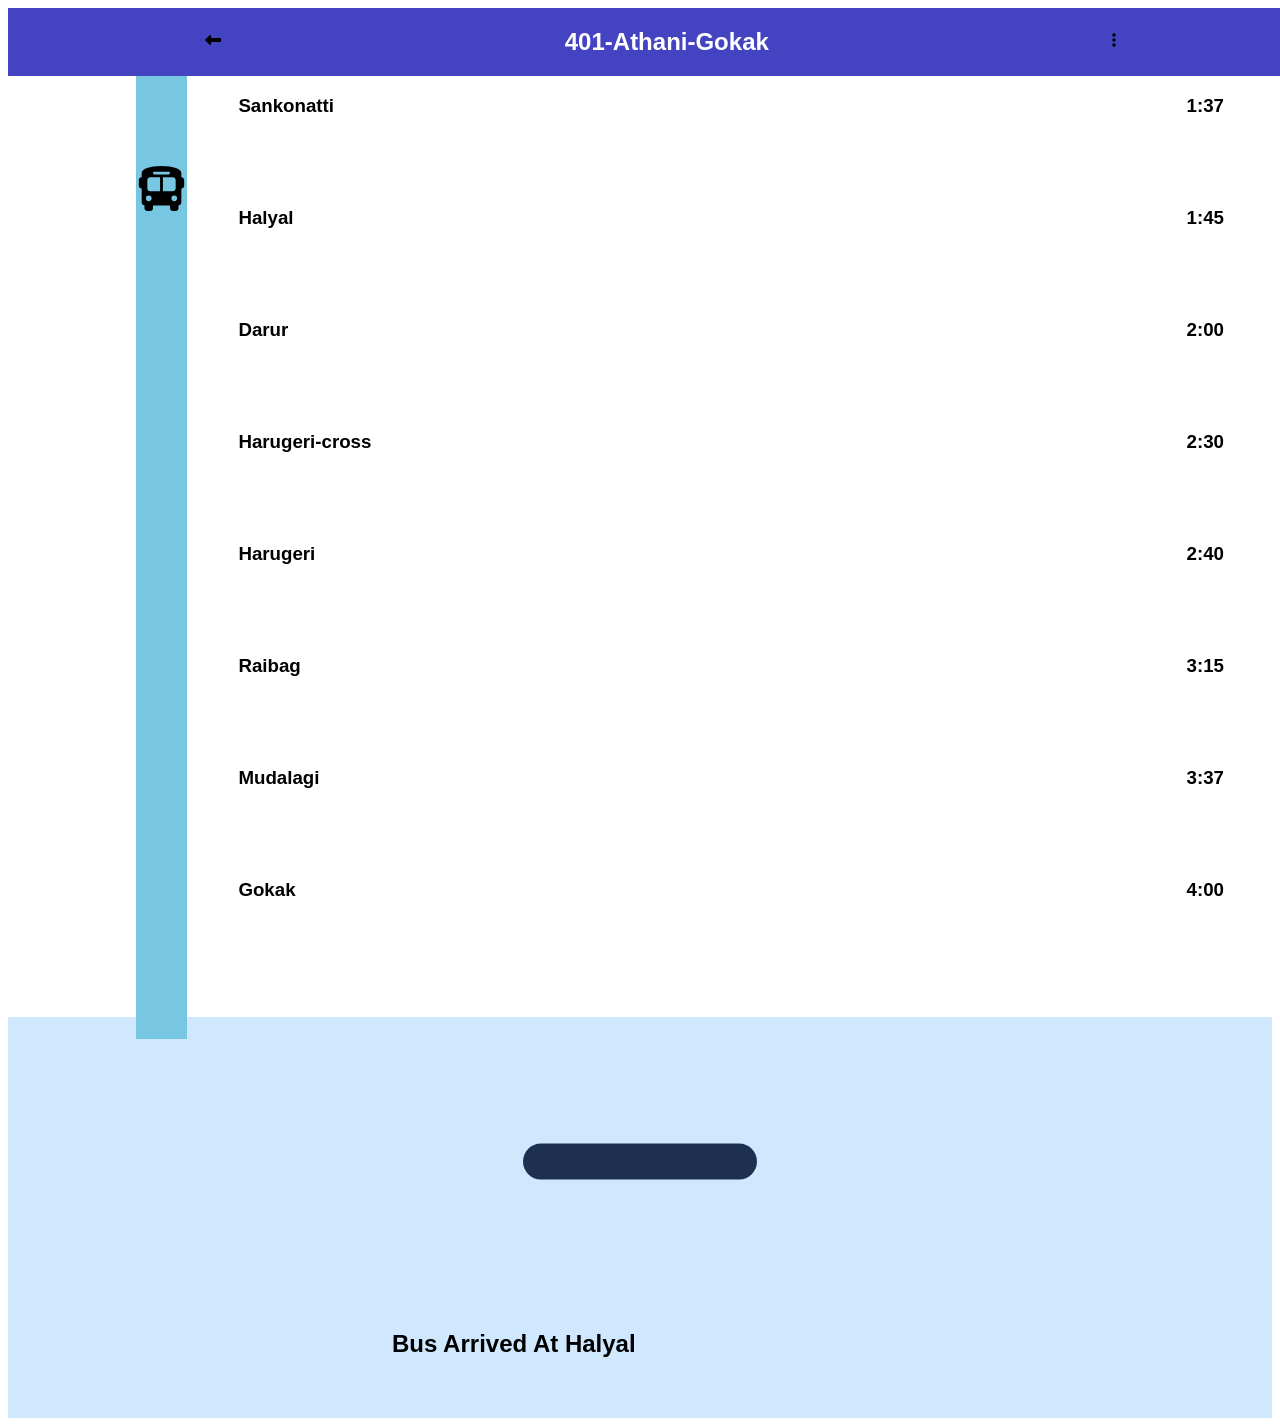
==== livebus.html @ fa282607 "Rename Llvebus.html to livebus.html" ====
<!DOCTYPE html>
<html lang="en">
<head>
    <meta charset="UTF-8">
    <meta name="viewport" content="width=device-width, initial-scale=1.0">
    <title>Document</title>
</head>
<style>
    body{
        font-family: Arial, Helvetica, sans-serif;
    }
.header{
    background-color: rgb(68, 68, 194);
    color: white;
    width: 100vw;
    display: flex;
    align-items: center;
    justify-content: space-around;
}
.go-back{
    margin-left: 2vw;
}
.header-space{
    width: 20vw;
}
.bus-deatils{
    display: flex;
    align-items: center;
    width: fit-content;
    justify-content: center;
}
.tracking-area{
    height: 100vh;
    display: flex;
    flex-direction: row;
    width: 100vw;
    /* justify-content: space-evenly; */
    /* align-items:  ; */
}
.bus-path{
    height: 107vh;
    width: 4vw;
    background-color: rgb(119, 199, 226);
    margin-left: 10vw;
    margin-right: 4vw;
}
.bus{
    /* width: 4vw; */
    margin-top: 10vh;
}
.bus-img{
    width: 4vw;
}

.stop-name{
    margin-bottom: 10vh;
    width: 42vw;
}
.space{
    width: 33vw;
}
.stop-timings{
    margin-right: 0px;
    margin-left: 80px;
}
.stop-time{
    margin-bottom: 10vh;
    margin-right: 5vw;
}

.update-info{
   background-color: rgb(208, 232, 253);
   margin-top: 41px;
    padding-top: 0px;
    padding-bottom: 40px;

}

.bar{
    margin-top: 2vw;
}
.bar-img{
    width: 20%;
    margin-left: 40%;
}
.info{
    margin-left: 30vw;
    margin-bottom: 2vh;
}
</style>
<body>
    <div class="header">
        <div class="go-back">
           <img src="left-long-solid.svg" alt="">
        </div>
        <!-- <div class="header-space">

        </div> -->
        <div class="bus-deatils">
            <h2 class="bus-no">401</h2>
            <h2>-</h2>
             <h2 class="bus-name">Athani-Gokak</h2>
            <!-- <date>15-12-2023</date> -->
        </div>
        <div class="dots">
            <img src="ellipsis-vertical-solid.svg" alt="">
        </div>
    </div>
    <div class="tracking-area">
        <div class="bus-path">
        <div class="stop-points">
          
        </div>
        <div class="bus">
            <img src="bus-solid.svg" alt="" class="bus-img">
        </div>
        </div>
        <div class="stop-names">
          <h3 class="stop-name">Sankonatti</h3>
          <h3 class="stop-name">Halyal</h3>
          <h3 class="stop-name">Darur</h3>
          <h3 class="stop-name">Harugeri-cross</h3>
          <h3 class="stop-name">Harugeri</h3>
          <h3 class="stop-name">Raibag</h3>
          <h3 class="stop-name">Mudalagi</h3>
          <h3 class="stop-name">Gokak</h3>

        </div>
        <div class="space">

        </div>
        <div class="stop-timings">
            <h3 class="stop-time"> 1:37</h3>
            <h3 class="stop-time"> 1:45</h3>
            <h3 class="stop-time"> 2:00</h3>
            <h3 class="stop-time"> 2:30</h3>
            <h3 class="stop-time"> 2:40</h3>
            <h3 class="stop-time"> 3:15</h3>
            <h3 class="stop-time"> 3:37</h3>
            <h3 class="stop-time"> 4:00</h3>

        </div>
    </div>
    <div class="update-info">
        <div class="bar">
            <img src="minus-solid.svg" alt="" class="bar-img">
        </div>
        <div class="info">
            <h2>Bus Arrived At Halyal</h2>
        </div>
    </div>
</body>
</html>
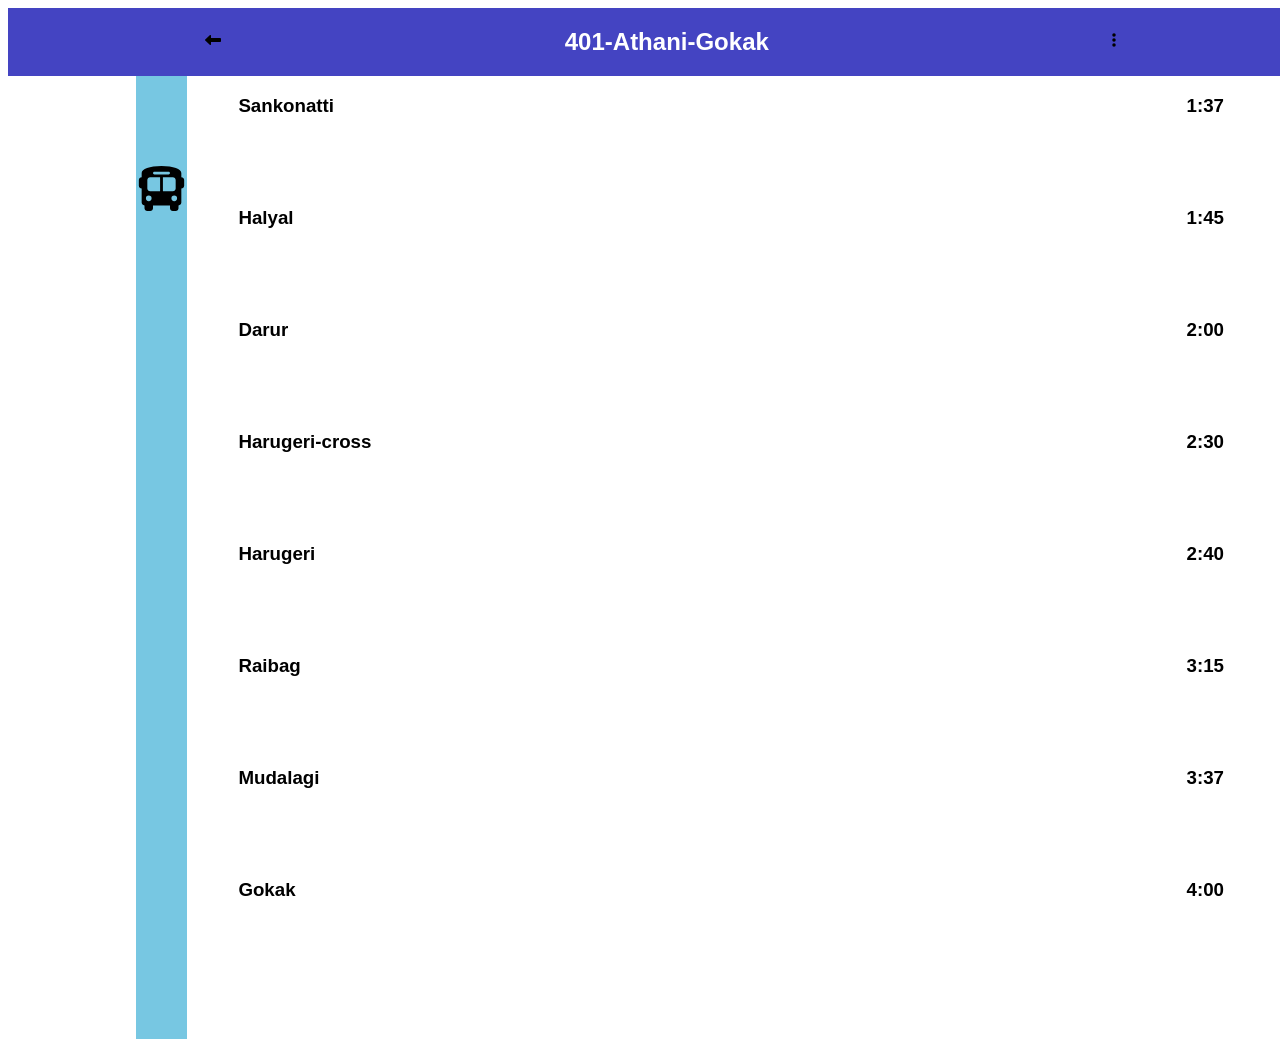
==== commit 603a1089: "Merge branch 'main' of https://github.com/imtiyazakiwat/where-is-my-bus" ====
--- a/livebus.html
+++ b/livebus.html
@@ -4,90 +4,9 @@
     <meta charset="UTF-8">
     <meta name="viewport" content="width=device-width, initial-scale=1.0">
     <title>Document</title>
+    <link rel="stylesheet" href="livebus.css">
 </head>
-<style>
-    body{
-        font-family: Arial, Helvetica, sans-serif;
-    }
-.header{
-    background-color: rgb(68, 68, 194);
-    color: white;
-    width: 100vw;
-    display: flex;
-    align-items: center;
-    justify-content: space-around;
-}
-.go-back{
-    margin-left: 2vw;
-}
-.header-space{
-    width: 20vw;
-}
-.bus-deatils{
-    display: flex;
-    align-items: center;
-    width: fit-content;
-    justify-content: center;
-}
-.tracking-area{
-    height: 100vh;
-    display: flex;
-    flex-direction: row;
-    width: 100vw;
-    /* justify-content: space-evenly; */
-    /* align-items:  ; */
-}
-.bus-path{
-    height: 107vh;
-    width: 4vw;
-    background-color: rgb(119, 199, 226);
-    margin-left: 10vw;
-    margin-right: 4vw;
-}
-.bus{
-    /* width: 4vw; */
-    margin-top: 10vh;
-}
-.bus-img{
-    width: 4vw;
-}
 
-.stop-name{
-    margin-bottom: 10vh;
-    width: 42vw;
-}
-.space{
-    width: 33vw;
-}
-.stop-timings{
-    margin-right: 0px;
-    margin-left: 80px;
-}
-.stop-time{
-    margin-bottom: 10vh;
-    margin-right: 5vw;
-}
-
-.update-info{
-   background-color: rgb(208, 232, 253);
-   margin-top: 41px;
-    padding-top: 0px;
-    padding-bottom: 40px;
-
-}
-
-.bar{
-    margin-top: 2vw;
-}
-.bar-img{
-    width: 20%;
-    margin-left: 40%;
-}
-.info{
-    margin-left: 30vw;
-    margin-bottom: 2vh;
-}
-</style>
 <body>
     <div class="header">
         <div class="go-back">
@@ -141,13 +60,13 @@
 
         </div>
     </div>
-    <div class="update-info">
+    <!-- <div class="update-info">
         <div class="bar">
             <img src="minus-solid.svg" alt="" class="bar-img">
         </div>
         <div class="info">
             <h2>Bus Arrived At Halyal</h2>
         </div>
-    </div>
+    </div> -->
 </body>
 </html>
--- a/livebus.css
+++ b/livebus.css
@@ -0,0 +1,82 @@
+body{
+    font-family: Arial, Helvetica, sans-serif;
+}
+.header{
+background-color: rgb(68, 68, 194);
+color: white;
+width: 100vw;
+display: flex;
+align-items: center;
+justify-content: space-around;
+}
+.go-back{
+margin-left: 2vw;
+}
+.header-space{
+width: 20vw;
+}
+.bus-deatils{
+display: flex;
+align-items: center;
+width: fit-content;
+justify-content: center;
+}
+.tracking-area{
+height: 100vh;
+display: flex;
+flex-direction: row;
+width: 100vw;
+/* justify-content: space-evenly; */
+/* align-items:  ; */
+}
+.bus-path{
+height: 107vh;
+width: 4vw;
+background-color: rgb(119, 199, 226);
+margin-left: 10vw;
+margin-right: 4vw;
+}
+.bus{
+/* width: 4vw; */
+margin-top: 10vh;
+}
+.bus-img{
+width: 4vw;
+}
+
+.stop-name{
+margin-bottom: 10vh;
+width: 42vw;
+}
+.space{
+width: 33vw;
+}
+.stop-timings{
+margin-right: 0px;
+margin-left: 80px;
+}
+.stop-time{
+margin-bottom: 10vh;
+margin-right: 5vw;
+}
+
+.update-info{
+background-color: rgb(208, 232, 253);
+margin-top: 41px;
+padding-top: 0px;
+padding-bottom: 40px;
+
+}
+
+.bar{
+margin-top: 2vw;
+}
+.bar-img{
+width: 20%;
+margin-left: 40%;
+}
+
+.info{
+margin-left: 30vw;
+margin-bottom: 2vh;
+}
